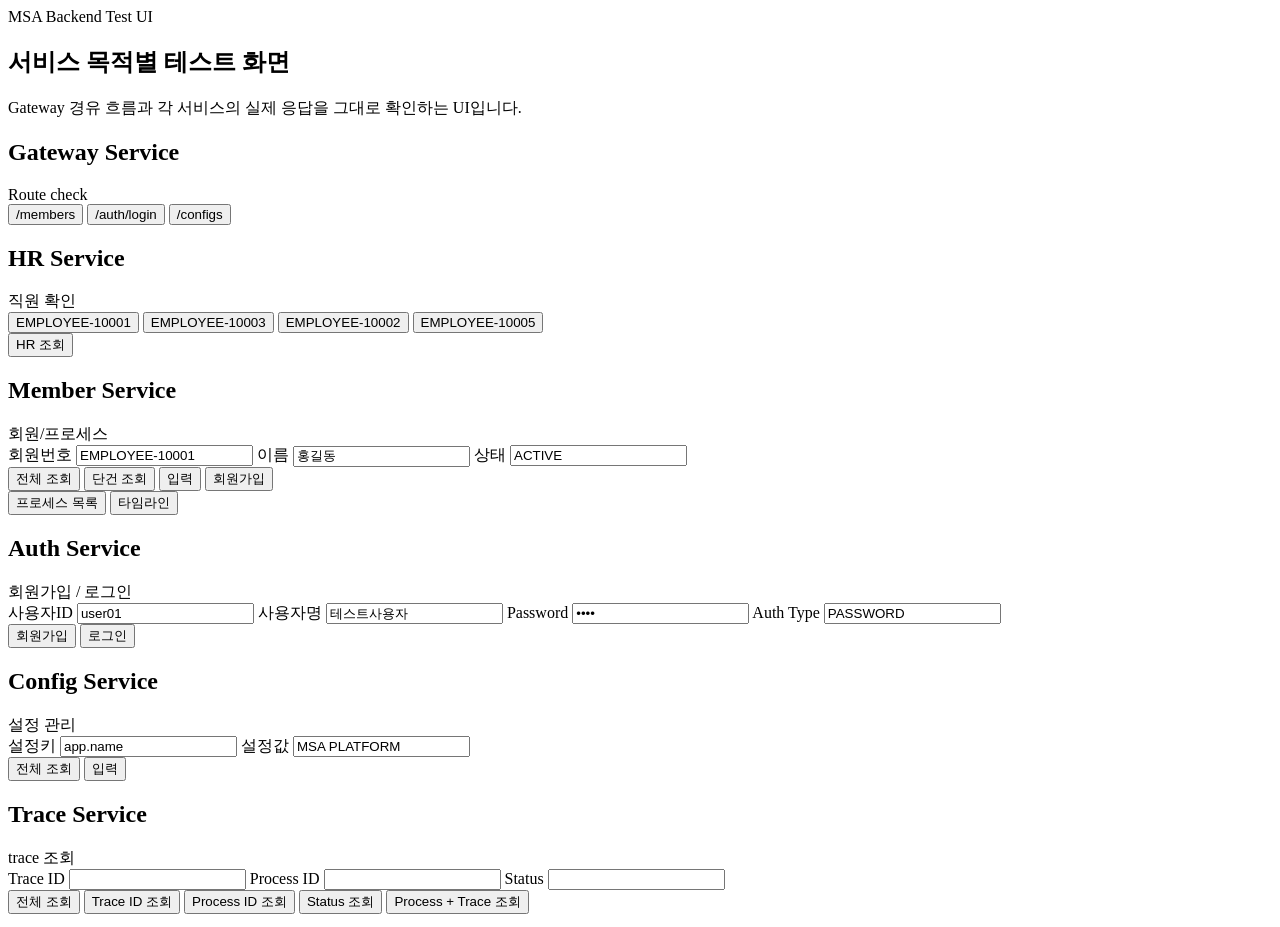
==== test-service/src/main/resources/templates/index.html @ e4364f9b "test 사이트, HR 샘풀" ====
<!DOCTYPE html>
<html lang="ko" xmlns:th="http://www.thymeleaf.org">
<head>
    <meta charset="UTF-8">
    <meta name="viewport" content="width=device-width, initial-scale=1.0">
    <title>MSA Service Test UI</title>
    <link rel="stylesheet" th:href="@{/css/app.css}">
</head>
<body>
<main class="wrap">
    <section class="hero">
        <div class="eyebrow">MSA Backend Test UI</div>
        <h1>서비스 목적별 테스트 화면</h1>
        <p>Gateway 경유 흐름과 각 서비스의 실제 응답을 그대로 확인하는 UI입니다.</p>
    </section>

    <section class="grid">
        <article class="card">
            <div class="card-head">
                <h2>Gateway Service</h2>
                <span>Route check</span>
            </div>
            <div class="actions">
                <button id="btn-gateway-members">/members</button>
                <button id="btn-gateway-auth">/auth/login</button>
                <button id="btn-gateway-configs">/configs</button>
            </div>
            <pre id="gateway-result"></pre>
        </article>

        <article class="card">
            <div class="card-head">
                <h2>HR Service</h2>
                <span>직원 확인</span>
            </div>
            <div class="actions">
                <button id="btn-hr-active-1">EMPLOYEE-10001</button>
                <button id="btn-hr-active-2">EMPLOYEE-10003</button>
                <button id="btn-hr-inactive-1">EMPLOYEE-10002</button>
                <button id="btn-hr-inactive-2">EMPLOYEE-10005</button>
            </div>
            <div class="actions">
                <button id="btn-hr-select">HR 조회</button>
            </div>
            <pre id="hr-result"></pre>
        </article>
    </section>

    <section class="grid">
        <article class="card">
            <div class="card-head">
                <h2>Member Service</h2>
                <span>회원/프로세스</span>
            </div>
            <div class="form">
                <label>회원번호</label>
                <input id="member-no" value="EMPLOYEE-10001">
                <label>이름</label>
                <input id="member-name" value="홍길동">
                <label>상태</label>
                <input id="member-status" value="ACTIVE">
                <div class="actions">
                    <button id="btn-member-select-all">전체 조회</button>
                    <button id="btn-member-select-one">단건 조회</button>
                    <button id="btn-member-insert">입력</button>
                    <button id="btn-member-signup">회원가입</button>
                </div>
                <div class="actions">
                    <button id="btn-member-processes">프로세스 목록</button>
                    <button id="btn-member-timeline">타임라인</button>
                </div>
            </div>
            <pre id="member-result"></pre>
        </article>
    </section>

    <section class="grid">
        <article class="card">
            <div class="card-head">
                <h2>Auth Service</h2>
                <span>회원가입 / 로그인</span>
            </div>
            <div class="form">
                <label>사용자ID</label>
                <input id="auth-user-id" value="user01">
                <label>사용자명</label>
                <input id="auth-user-name" value="테스트사용자">
                <label>Password</label>
                <input id="auth-password" value="1234" type="password">
                <label>Auth Type</label>
                <input id="auth-type" value="PASSWORD">
                <div class="actions">
                    <button id="btn-auth-signup">회원가입</button>
                    <button id="btn-auth-login">로그인</button>
                </div>
            </div>
            <pre id="auth-result"></pre>
            <pre id="token-result"></pre>
        </article>

        <article class="card">
            <div class="card-head">
                <h2>Config Service</h2>
                <span>설정 관리</span>
            </div>
            <div class="form">
                <label>설정키</label>
                <input id="config-key" value="app.name">
                <label>설정값</label>
                <input id="config-value" value="MSA PLATFORM">
                <div class="actions">
                    <button id="btn-config-select-all">전체 조회</button>
                    <button id="btn-config-insert">입력</button>
                </div>
            </div>
            <pre id="config-result"></pre>
        </article>
    </section>

    <section class="grid">
        <article class="card full">
            <div class="card-head">
                <h2>Trace Service</h2>
                <span>trace 조회</span>
            </div>
            <div class="form">
                <label>Trace ID</label>
                <input id="trace-id" value="">
                <label>Process ID</label>
                <input id="process-id" value="">
                <label>Status</label>
                <input id="trace-status" value="">
                <div class="actions">
                    <button id="btn-trace-all">전체 조회</button>
                    <button id="btn-trace-by-trace-id">Trace ID 조회</button>
                    <button id="btn-trace-by-process-id">Process ID 조회</button>
                    <button id="btn-trace-by-status">Status 조회</button>
                    <button id="btn-trace-by-both">Process + Trace 조회</button>
                </div>
            </div>
            <pre id="trace-result"></pre>
        </article>
    </section>
</main>
<script th:src="@{/js/app.js}"></script>
</body>
</html>
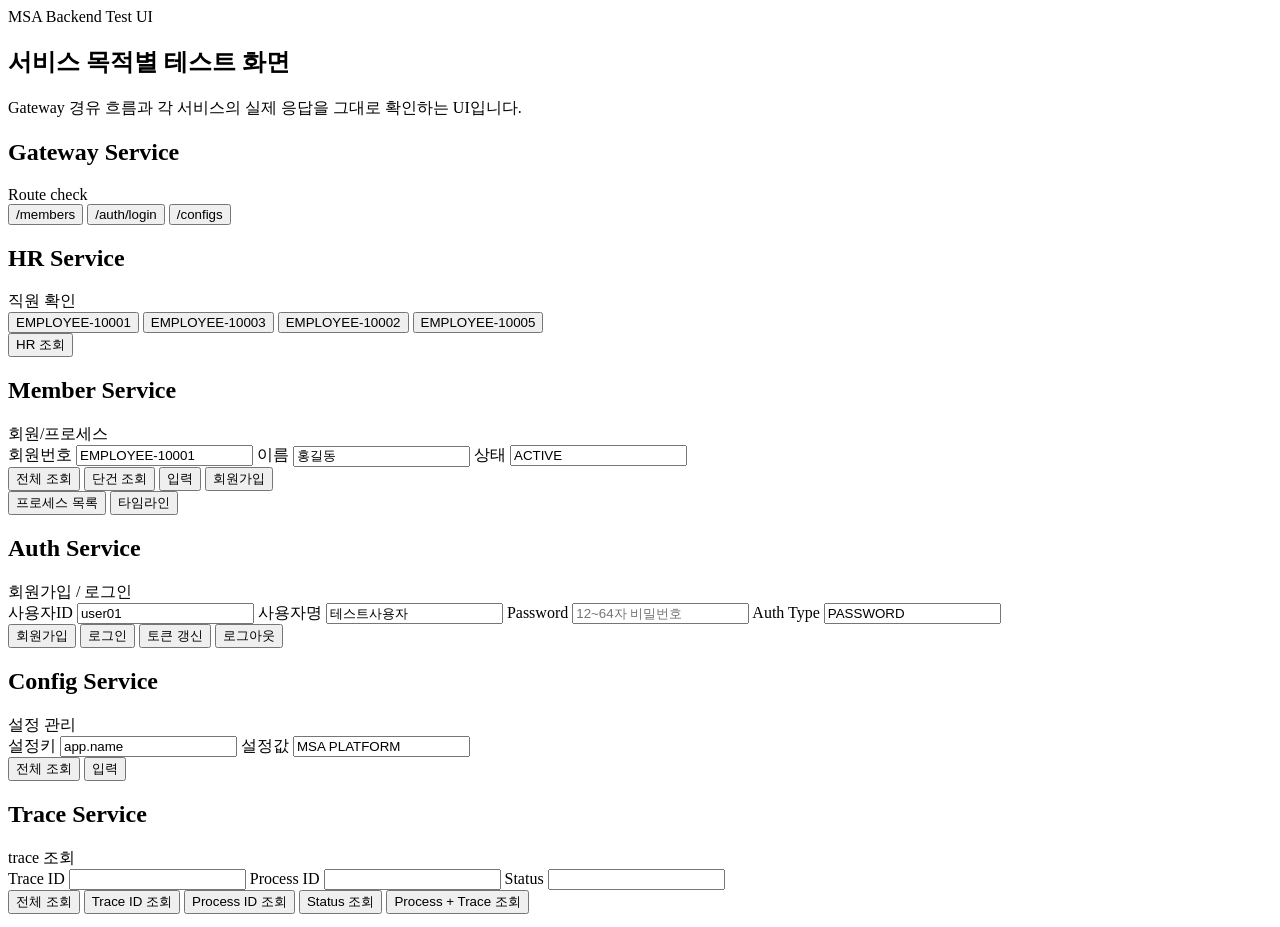
==== commit 6d4b3854: "Java 25 전환 및 MSA 추적·인증 보안 기반과 WBS 구축" ====
--- a/test-service/src/main/resources/templates/index.html
+++ b/test-service/src/main/resources/templates/index.html
@@ -86,12 +86,14 @@
                 <label>사용자명</label>
                 <input id="auth-user-name" value="테스트사용자">
                 <label>Password</label>
-                <input id="auth-password" value="1234" type="password">
+                <input id="auth-password" placeholder="12~64자 비밀번호" type="password" autocomplete="current-password">
                 <label>Auth Type</label>
                 <input id="auth-type" value="PASSWORD">
                 <div class="actions">
                     <button id="btn-auth-signup">회원가입</button>
                     <button id="btn-auth-login">로그인</button>
+                    <button id="btn-auth-refresh">토큰 갱신</button>
+                    <button id="btn-auth-logout">로그아웃</button>
                 </div>
             </div>
             <pre id="auth-result"></pre>
